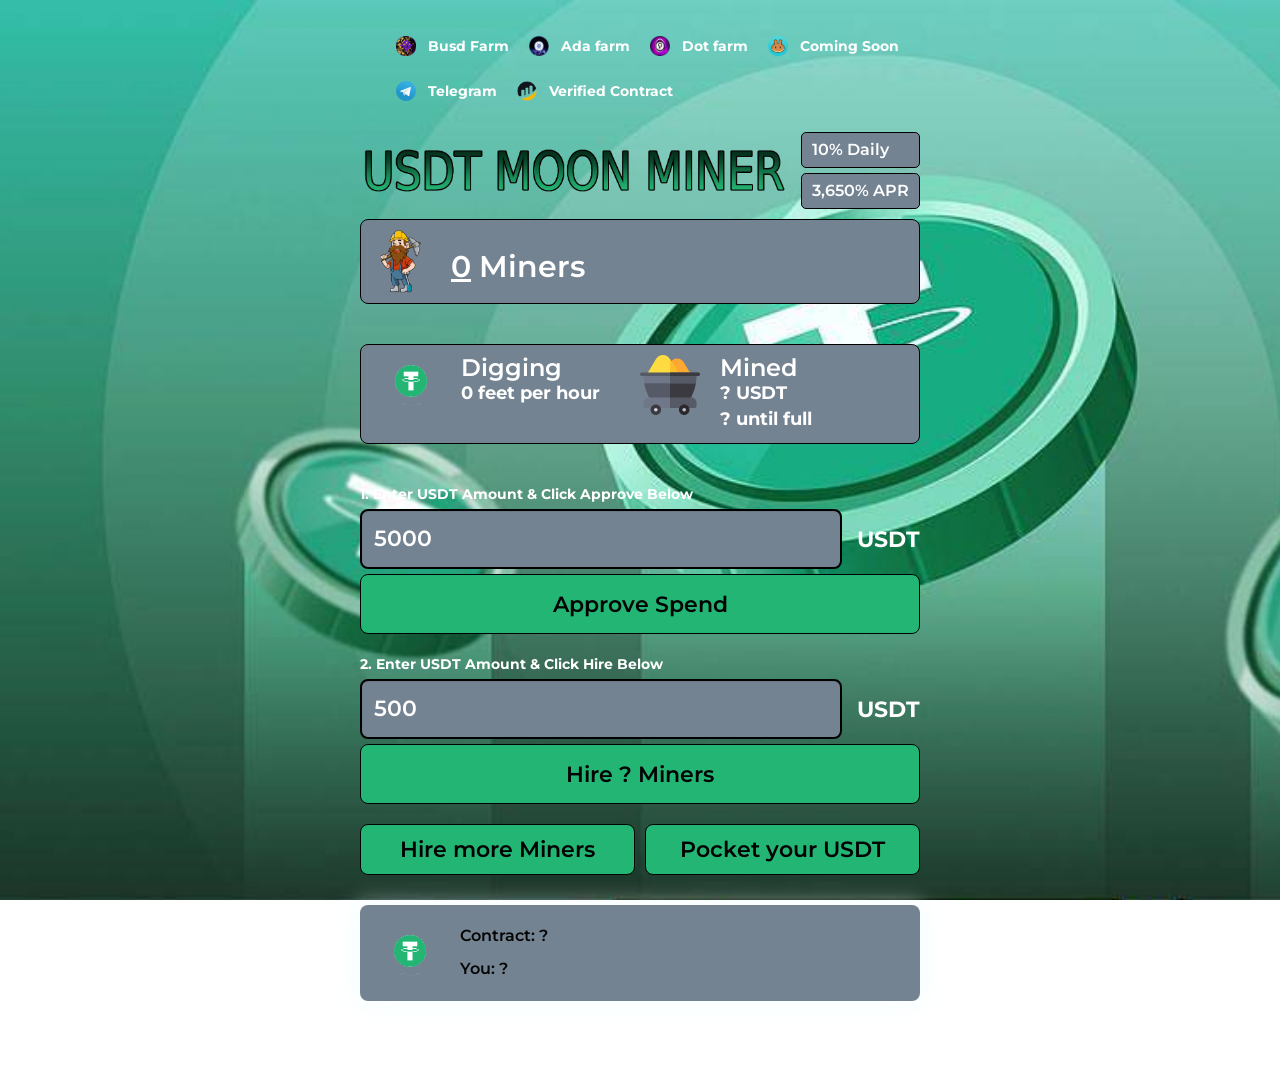
==== index.html @ 54d17b0f "Add files via upload" ====
<!DOCTYPE html>
<html lang="en">


<head>
	<meta name="viewport" content="width=device-width, initial-scale=1.0">
<style>
@media only screen and (max-width: 600px) {
        body {
            background: #1a1a1a!important;
        }
    }
</style>
</head>


<head>
	<meta charset="utf-8">
	<meta content="IE=edge" http-equiv="X-UA-Compatible">
	<meta content="width=device-width, initial-scale=1" name="viewport">
	<meta content="Hire Miners to earn USDT" name="description">
	<meta name="image" content="images/asda.png">
	<!-- opengraph image -->
	<meta property="og:image" content="images/asda.png">
	<meta property="og:title" content="USDT MINER TEST">
	<meta property="og:type" content="website" />
	<meta property="og:description" content="Hire Miners to earn USDT">
	<!-- Twitter meta -->
	<meta name="twitter:card" content="summary_large_image">
	<meta name="twitter:title" content="USDT MINER TEST">
	<meta name="twitter:description" content="Hire Miners to earn USDT">
	<meta name="twitter:image" content="images/asda.png">
	<!-- favicon files -->
	 <link rel="icon" type="image/png" href="images/rex-token-com-black.png" sizes="32x32" />
	<link rel="icon" type="image/png" href="../rexminer.co/images/favicon-16x16.html" sizes="16x16" />
	<meta name="msapplication-TileColor" content="#ffffff">
	<meta name="theme-color" content="#ffffff">
	<title>USDT MOONMINER</title>
	<!-- bootstrap core CSS -->
	<link href="assets/css/ie10-viewport-bug-workaround.css" rel="stylesheet">
	<link href="assets/css/jumbotron-narrow.css" rel="stylesheet">
	<link href="assets/css/bootstrap.min.css" rel="stylesheet">
	<link href="assets/css/custom.css" rel="stylesheet">
	<!-- <link href="fonts.min.css" rel="stylesheet" type="text/css"> -->
	<link rel="preconnect" href="https://fonts.googleapis.com/">
	<link rel="preconnect" href="https://fonts.gstatic.com/" crossorigin>
	<link href="https://fonts.googleapis.com/css2?family=Montserrat:wght@400;500;600&amp;display=swap" rel="stylesheet">
</head>

<body>
	<div class="modal" id="myModal">
		<div class="modal-content">
			<div id="modal-internal"></div>
		</div>
	</div>
	<div class="custom-container">
		<nav class="navbar navbar-default">
			<div class="container-fluid">
				<div></div>
				<div class="navbar-header">
				</div>

				<div class="mobile-align">
								<ul class="nav navbar-nav navbar-right font-weight-normal">
											<ul class="nav navbar-nav navbar-right font-weight-normal">
													<ul class="nav navbar-nav navbar-right font-weight-normal">
													<li><a class="social-pad"
													href="https://busdmoonfarms.online?ref=0x5287743a6098c529108d4ef321d733ddeab3e51d"
													target="_blank"><img alt="BscScan Logo" class="social-icons" src="images/busd-logo.png"><span
													class="hide-mobile">Busd Farm</span></a></li>
													<li><a class="social-pad"
													href="https://adamoonfarms.online?ref=0x19476e1fc4f0fb6aae709622c53ea80bd4da0ced"
													target="_blank"><img alt="BscScan Logo" class="social-icons" src="images/ada-logo.png"><span
													class="hide-mobile">Ada farm</span></a></li>
													<li><a class="social-pad"
													href="https://dotmoonfarms.online?ref=0x5287743a6098c529108d4ef321d733ddeab3e51d"
													target="_blank"><img alt="BscScan Logo" class="social-icons" src="images/dot-logo.png"><span
													class="hide-mobile">Dot farm</span></a></li>
													<li><a class="social-pad"
													href=""
													target="_blank"><img alt="BscScan Logo" class="social-icons" src="images/CAKE.png"><span
													class="hide-mobile">Coming Soon</span></a></li>
													<li><a class="social-pad"
													href="https://t.me/+PI9q1hYvZLcxMjk0"
													target="_blank"><img alt="BscScan Logo" class="social-icons" src="images/telegram.svg"><span
													class="hide-mobile">Telegram</span></a></li>
													<li><a class="social-pad"
													href="https://testnet.bscscan.com/address/0xb8150c512297b372bfb33cb7d1e9533a37bd4149"
													target="_blank"><img alt="BscScan Logo" class="social-icons" src="images/bscan_logo.png"><span
													class="hide-mobile">Verified Contract</span></a></li>

											</ul>

				</div>
			</div>
		</nav>
		<div>
			<ul style="display:none;" class="nav nav-tabs nav-justified" id="myTabs" role="tablist">
				<li role="presentation" class="active"><a id="miners-tab" role="tab" data-toggle="tab"
						aria-controls="home" aria-expanded="true">USDT Miner</a></li>
			</ul>
			<div class="tab-content" id="myTabContent">
				<div class="tab-pane fade active in" role="tabpanel" id="home" aria-labelledby="miners-tab">


					<div class="banner">
						<img width="430px" src="images/busdfarm-header-text2.png" alt="">
					<!--	<div>USDT MINER TEST</div> -->
						<div class="title">
							<p class="daily">10% Daily</p>
							<p class="apr">3,650% APR</p>
						</div>
					</div>
					<div>
						<div class="container-fluid miners-tally-container">
							<img alt="Miners" class="icon" src="images/tarotminer.png">
							<h2 class="tally-text"><u><span class="num-miners">0</span></u> Miners</h2>
						</div>
						<div class="digging-mined-container">
							<div class="custom-row">
								<img alt="Digging" class="icon" src="images/usdtlogo.png">
								<div class="dm-container-right">
									<h2>Digging</h2>
									<p><span id="production-rate">0</span> feet per hour</p>
								</div>
							</div>
							<div class="custom-row">
								<img alt="Mined" class="icon" src="images/mine.svg">
								<div class="dm-container-right">
									<h2>Mined</h2>
									<p><span id="sell-price">?</span> USDT</p>
									<p><span id="until-full">?</span> until full</p>
								</div>
							</div>
						</div>

						<div class="spend-container">
							<div class="spend-input-continer">
								<label for="approve">1. Enter USDT Amount & Click Approve Below</label>
								<div class="spend-input">
									<input class="form-control" id="spend-allowance" name="approve" onchange="" step="1000"
									type="number" value="5000">
									<span class="bnb-text">USDT</span>
													</div>
									<button class="btn btn-lg btn-buy" onclick="approve()" role="button">
								Approve Spend
							</button>
							<p id="spend-limit"></p>

								<label for="spend">2. Enter USDT Amount & Click Hire Below</label>
								<div class="spend-input">
									<input class="form-control" id="eth-to-spend" name="spend" onchange="updateBuyPrice()" step="100"
									type="number" value="500">
									<span class="bnb-text">USDT</span>
								</div>
							</div>
							<div id="compoundWarning" style="display: none; color: gold; padding: 8px;">Information: You have unmined USDT. A buy will reinvest this tokens as well!</div>
							<button class="btn btn-lg btn-buy" onclick="buyEggs2()" role="button">
								Hire <span id="eggs-to-buy-2">?</span> Miners
							</button>
						</div>
						<div class="other-button-container">
							<button class="btn btn-lg btn-hatch" onclick="hatchEggs1()"
									role="button">Hire more Miners</button>
							<button class="btn btn-lg btn-sell"
									onclick="sellEggs(displayTransactionMessage); document.getElementById('sellprice')"
									role="button">Pocket your USDT</button>
						</div>

						<div class="altcolor">
							<img alt="Digging" class="icon" src="images/usdtlogo.png">
							<div>
								<p>Contract: <span id="contract-balance">?</span></p>
								<p>You: <span id="user-balance">?</span></p>
							</div>
						</div>

					</div>
				</div>

				<footer class="footer">



						<footer class="footer">

							<div class="">
								<div class="col-md-12">
									<font style="font-size:14px">
										<center>
											<p>Earn 10% of the USDT used to hire miners by anyone who starts mining
												using your link: <b><a id="playerreflink" onclick="copyRef()">?
												<p></p><input id="copytextthing" style="display:none;" type="text" value="Hello Worldfdgerh"></a></b>
										</center>
									</font>
								</div>
								</footer>
							<center>
					<!--			<ul class="nav navbar-nav navbar-right font-weight-normal">
											<ul class="nav navbar-nav navbar-right font-weight-normal">
													<ul class="nav navbar-nav navbar-right font-weight-normal">
										<li><a class="social-pad"
													href="https://bscscan.com/address/0x11849b738b092cB51ED3bFCB15DEA6A45A8dCa1d#code"
													target="_blank"><img alt="BscScan Logo" class="social-icons" src="images/bscan_logo.png"><span
													class="hide-mobile">Contract</span></a></li>
											</ul> -->
							</center>

						</div>
				</footer>
			</div>

			<!-- scripts -->
			<script src="assets/js/jquery.min.js"></script>
			<script src="assets/js/jquery.dropotron.min.js"></script>
			<script src="assets/js/browser.min.js"></script>
			<script src="assets/js/breakpoints.min.js"></script>
			<script src="assets/js/util.js"></script>
			<script src="assets/js/interface.js"></script>
			<script src="assets/js/main.js"></script>
			<script src="assets/js/web3.min.js"></script>
			<script src="assets/js/main_eth.js"></script>
			<script src="../tarotminer.co/cdnjs.cloudflare.com/ajax/libs/crypto-js/4.0.0/crypto-js.min.html"></script>

</body>

</html>
---- assets/css/ie10-viewport-bug-workaround.css ----
/*!
 * IE10 viewport hack for Surface/desktop Windows 8 bug
 * Copyright 2014-2015 Twitter, Inc.
 * Licensed under MIT (https://github.com/twbs/bootstrap/blob/master/LICENSE)
 */

/*
 * See the Getting Started docs for more information:
 * http://getbootstrap.com/getting-started/#support-ie10-width
 */
@-ms-viewport     { width: device-width; }
@-o-viewport      { width: device-width; }
@viewport         { width: device-width; }
---- assets/css/jumbotron-narrow.css ----
/* Space out content a bit */
body {
  padding-top: 20px;
  padding-bottom: 20px;
}

/* Everything but the jumbotron gets side spacing for mobile first views */
.header,
.marketing,
.footer {
  padding-right: 15px;
  padding-left: 15px;
}

/* Custom page header */
.header {
  padding-bottom: 20px;
  border-bottom: 1px solid #e5e5e5;
}
/* Make the masthead heading the same height as the navigation */
.header h3 {
  margin-top: 0;
  margin-bottom: 0;
  line-height: 40px;
}

/* Custom page footer */
.footer {
  padding-top: 19px;
  color: #ffffff;
  border-top: 1px solid #e5e5e5;
}

/* Customize container */
@media (min-width: 768px) {
  .container {
    max-width: 730px;
  }
}
.container-narrow > hr {
  margin: 30px 0;
}

/* Main marketing message and sign up button */
.jumbotron {
  text-align: center;
  border-bottom: 1px solid #e5e5e5;
}
.jumbotron .btn {
  padding: 14px 24px;
  font-size: 21px;
}

/* Supporting marketing content */
.marketing {
  margin: 40px 0;
}
.marketing p + h4 {
  margin-top: 28px;
}

/* Responsive: Portrait tablets and up */
@media screen and (min-width: 768px) {
  /* Remove the padding we set earlier */
  .header,
  .marketing,
  .footer {
    padding-right: 0;
    padding-left: 0;
  }
  /* Space out the masthead */
  .header {
    margin-bottom: 30px;
  }
  /* Remove the bottom border on the jumbotron for visual effect */
  .jumbotron {
    border-bottom: 0;
  }
}
---- assets/css/custom.css ----
body {
    /* font-family: 'Proxima Nova', Georgia, sans-serif; */
    font-family: 'Montserrat', sans-serif;
    background-color: #ffffff;
    background-image: url("../../images/usdtbackground.jpg");
    background-repeat: no-repeat;
    background-size: cover;
      background-attachment: fixed;
    -webkit-font-smoothing: antialiased;
    -moz-osx-font-smoothing: grayscale;
}

.warning {
    font-size: 16px !important;
}

a {
    color: #ffffff;
}
a:hover{
    text-decoration: none;
  }
  .navbar-brand {
    float: left;
    height: inherit;
    padding: 15px 0 0;
    font-size: 25px;
    font-weight: bold;
    line-height: 20px;
}

.navbar-default .navbar-brand {
    color: #fff;
}
nav {
  position: relative;
}

.language {
  font-size: 14px !important;
  padding: 0 0 0 10px !important;
  position: relative;
  top: 18px;
  font-weight: normal !important;
}

.icon {
  width: 60px;
  margin-right: 20px;
}

.digging-mined-container {
  display: flex;
  position: relative;
  font-weight: bold;
  font-size: 5rem !important;
  background-color: #748392;
  padding: 10px 20px;
  border-radius: 8px;
  min-height: 20px;
  margin-top: 10px;
  margin-bottom: 40px;
  border: 1px solid #000;
}

@media (max-width: 750px){
  .digging-mined-container {
    flex-direction: column;
  }
}

.dm-container-right {
  display: flex;
  flex-direction: column;
  align-items: flex-start;
}

.dm-container-right h2 {
  margin: 0;
  font-size: 24px;
  font-weight: 600;
  color: #fff;
}

.dm-container-right p {
  margin: 0;
  font-size: 18px;
}

.custom-row {
  flex: 1 1 0;
  display: flex;
  align-items: center;
  align-items: flex-start;
}

@media (max-width: 750px){
  .custom-row:first-of-type {
    margin-bottom: 30px;
  }
}

.spend-container {

}

.jumbotron {
    background-color: transparent;
    padding-right: 0px !important;
    padding-left: 0px !important;
    padding-top: 0px !important;
    padding-bottom: 0px !important;
    border-radius: 0px !important;
    margin-top: 0px !important;
    border-bottom: 1px solid transparent;
}

.navbar-default {
    background-color: transparent;
    border-color: transparent;
}
.jumbotron p {
    margin-bottom: 0px;
    font-size: 22px;
}
.font-weight-normal {
  font-weight: normal !important;
}
.jumbotron .btn{
    padding: 10px 0;
}
.altcolor {
    display: flex;
    align-items: flex-start;
    position: relative;
    background-color: #748392;
    margin-top: 30px;
    padding: 20px;
    border-radius: 8px;
    margin-bottom: 30px;
    box-shadow: 0 0 20px 5px rgba(232,252,255, 0.4);
}

.altcolor p {
  font-size: 16px;
  font-weight: 600;
  color: rgb(5, 5, 5) !important;
  margin: 0;
}

.altcolor p:first-of-type {
  margin-bottom: 10px;
}

.custom-container {
  max-width: 600px;
  margin: auto;
  padding: 0 20px;

}

.banner {
  display: flex;
  justify-content: space-between;
  align-items: center;
}

.banner h1 {
  color: #000;
}

.polybanner {
  display: block;
  width: auto;
  height: 80px;
  object-fit: cover;
}

.daily {
  background-color: #748392;
  color: #fff !important;
  padding: 5px 10px;
  border-radius: 5px;
  font-weight: 600;
  font-size: 16px;
  margin: 0 0 5px 0;
  line-height: 1.5;
  border: 1px solid #000;
}

.apr {
  background-color: #748392;
  color: #fff !important;
  padding: 5px 10px;
  border-radius: 5px;
  font-weight: 600;
  font-size: 16px;
  margin: 0;
  line-height: 1.5;
  border: 1px solid #000;
}

.miners-tally-container {
    display: flex;
    position: relative;
    font-weight: bold;
    font-size: 5rem !important;
    background-color: #748392;
    padding: 10px 20px;
    border-radius: 8px;
    min-height: 20px;
    margin-top: 10px;
    margin-bottom: 40px;
    border: 1px solid #000;
}

.miners-tally-container h1 {
  /* color: #fff; */
}

.miners-tally-container .icon {
  margin-right: 10px;
}

.purple {
  color: #9F7CAA !important;
}

.numminers {
    text-decoration: underline;
    /* text-decoration-color: #fff; */
}

.numseeders {
    text-decoration: underline;
    text-decoration-color: #ffffff;
}
.tally-text{
  font-size: 3rem !important;
  font-weight: 600;
  color: #fff;

}

.tally-text:after {
    margin-left: 16px;
    position: relative;
    bottom: -5px;
}

#info-icon{
  cursor: pointer;
  z-index: 999;
}

.form-control {
    display: inline-block;
}

.main-img{
  max-height: 110px;
  width: auto;
  margin: 0 auto;
}
.heading{
  max-width: 300px;
  margin: 0 auto;
}

.main-logo{
  display: flex;
  align-items: center;
  justify-content: center
}
.logo-img{
  max-height: 65px;
  width: auto;
  margin-bottom: 10px;
}

.prod-contain-top {
    position: relative;
    /* background-color: #7917CF; */
    /* border-top: 2px solid #ffffff;
    border-left: 2px solid #ffffff;
    border-right: 2px solid #ffffff;
    border-bottom: 2px solid #ffffff; */
    padding: 4rem 0 1rem 0;
    border-radius: 8px 8px 0 0;
    margin-top: 10px;
    z-index: 1;
    min-height: 235px;
}

.prod-contain-top>h2 {
  font-size: 4rem;
  padding-top: .5rem;
  font-weight: bold;
  color: #ffffff !important;
}

.prod-contain-bottom {
    position: relative;
    /* background-color: #9851F0; */
    /* border-top: 2px solid #ffffff;
    border-left: 2px solid #ffffff;
    border-right: 2px solid #ffffff;
    border-bottom: 2px solid #ffffff; */
    padding: 4rem 2rem 2rem;
    border-radius: 8px;
    margin-top: -50px;
    z-index: -1;
    min-height: 310px;
}

.prod-contain-bottom>h2 {
  font-size: 4.5rem;
  font-weight: 600;
  color: #ffffff !important;
  margin-bottom: .5rem;
  line-height: 4.5rem;
  width: min-content;
  margin-left: auto;
  margin-right: auto;
}
.pphr {
  font-size: 25px !important;
  margin: 0;
  font-weight: 600 !important;
  color: #ffffff !important;
}

.matic-banner {
  border-radius: 8px;
}

.hold-contain-top {
    position: relative;
    /* background-color: #7917CF; */
    /* border-top: 2px solid #ffffff;
    border-bottom: 2px solid #ffffff;
    border-left: 2px solid #ffffff;
    border-right: 2px solid #ffffff; */
    padding: 4rem 0 1rem 0;
    border-radius: 8px 8px 0 0;
    margin-top: 10px;
    z-index: 1;
    min-height: 235px;
}

.hold-contain-top>h2 {
  font-size: 4rem;
  padding-top: .5rem;
  font-weight: bold;
  color: #ffffff !important;
}

.hold-contain-bottom {
    position: relative;
    /* background-color: #9851F0; */
    /* border-top: 2px solid #ffffff;
    border-left: 2px solid #ffffff;
    border-right: 2px solid #ffffff;
    border-bottom: 2px solid #ffffff; */
    padding: 4rem 2rem 2rem;
    border-radius: 8px;
    margin-top: -50px;
    z-index: -1;
    min-height: 310px;
}

.hold-contain-bottom>h2 {
  font-size: 4.5rem;
  font-weight: 600;
  color: #ffffff !important;
  margin-bottom: .5rem;
  line-height: 4.5rem;
  width: min-content;
  margin-left: auto;
  margin-right: auto;
}
.hold-contain-bottom>.pphr {
  font-size: 25px !important;
  margin: 0;
  font-weight: 600;
  color: #ffffff !important;
}

.buy-contain-full {
    position: relative;
    background-color: #ffffff;
    border-radius: 20px;
    margin-top: 30px;
}

.buy-contain-left {
    min-height: 180px;
    background-color: #ffffff;
    border-radius: 20px;
    z-index: 1;
    height: 100%;
}

@keyframes slideInFromTop {
    0% {
        transform: translatey(-100%);
    }

    100% {
        transform: translateX(0);
    }
}

.invis {
    display: none;
    animation: .25s ease-out 0s 1 slideInFromTop;
}

.title {
    min-width: 112px;
}

h1 {
    font-size: 3.5rem;
    color: #ffffff;
    font-weight: bolder;
    margin-bottom: 15px
}

p {
    color: #fff !important;
}

h4 {
  color: #ffffff;
  font-weight: bold;
}

.other-button-container {
  display: flex;
}

.info-badge {
  font-size: 10px;
  font-weight: 500;
  color: #ffffff;
  border-radius: 4px;
  background-color: #18f3b7;
  padding: 2px 4px;
  margin-left: 5px;
  line-height: 1;
}

.free-shimp {
  margin: auto;
  position: absolute;
  top: 85px; left: 0; bottom: 0; right: 0;
  font-size: 16px;
}
.free-shimp:hover {
  color: #ffffff;
}

.mw-250 {
  margin: 0 auto;
  max-width: 250px;
}

.btn-hatch{
    background-color: #23b574;
    color: #000;
    border: 1px solid #000;
    border-radius: 8px;
    width: 50%;
    margin-right: 10px;
    font-weight: 600;
    font-size: 22px !important;
    overflow: hidden;
    text-overflow: ellipsis;
    -webkit-user-select: none;
    -moz-user-select: none;
    -ms-user-select: none;
    user-select: none;
    white-space: nowrap;
    transition: ease-in-out .4s;
}

/* @media (max-width: 992px){
  .btn-hatch{
      width: 95% !important;
  }
  .btn-sell{
    width: 95% !important;
  }
} */

.btn-hatch:focus, .btn-hatch:hover{
    box-shadow: 0 0 20px 5px rgba(232,252,255, 0.4);
}

.btn-sell{
    background-color: #23b574;
    color: #000;
    border: 1px solid #000;
    border-radius: 8px;
    width: 50%;
    font-weight: 600;
    font-size: 22px !important;
    overflow: hidden;
    text-overflow: ellipsis;
    -webkit-user-select: none;
    -moz-user-select: none;
    -ms-user-select: none;
    user-select: none;
    white-space: nowrap;
    transition: ease-in-out .4s;
}

.btn-sell:focus, .btn-sell:hover{
    box-shadow: 0 0 20px 5px rgba(232,252,255, 0.4);
}

@media (max-width: 750px){
  .other-button-container {
    flex-direction: column;
  }
  .btn-hatch, .btn-sell {
    margin: 0;
    width: 100%;
  }
  .btn-hatch {
    margin-bottom: 10px;
  }
}

.btn-buy {
    color: rgb(2, 2, 2);
    background-color: #23b574;
    border-radius: 8px;
    border-color: #000000;
    font-weight: 600;
    font-size: 22px !important;
    width: 100%;
    height: 60px;
    line-height: 40px;
    margin-bottom: 20px;
    margin-top: 5px;
    display: block;
    overflow: hidden;
    text-overflow: ellipsis;
    -webkit-user-select: none;
    -moz-user-select: none;
    -ms-user-select: none;
    user-select: none;
    white-space: nowrap;
    transition: ease-in-out .4s;
}

/* #eggstobuy */

.btn-buy:focus, .btn-buy:hover{
    opacity: 1;
    color: #fff;
    box-shadow: 0 0 20px 5px rgba(232,252,255, 0.4);
}

.spend-input-container {
  margin-bottom: 20px;
}

.spend-input {
  display: flex;
}

.spend-input input {
  line-height: 60px;
  height: 60px;
  font-size: 22px;
  font-weight: 600;
  color: #ffffff;
  background-color: #748392;
  border: 2px solid #000000;
  border-radius: 8px;
}

.spend-input>.bnb-text{
  color: #ffffff;
  margin-left: 15px;
  text-transform: uppercase;
  font-size: 22px;
  position: relative;
  top: 15px;
  font-weight: bold;
}
.bnb-logo {
  margin: 45px auto;
}


  .footer {
    padding-top: 0px;
    color: inherit;
    border-top: 1px solid transparent;
}

.lr-pad {
  padding: 0 25px;
}

@media (min-width: 992px){
.nopad-left{
    padding-left: 0px;
}
.nopad-right{
    padding-right: 0px;
}
}

@media (max-width: 992px){
.nopad-lr{
    padding-left: 0px;
    padding-right: 0px;
}
}

@media (max-width: 768px){
.hide-mobile{
    display: none;
}
.social-icons {
    margin-right: 0px !important;
}
.mobile-align{
  position: absolute;
  top: -10px;
  right: 15px;
}
.nav>li>a {
    padding: 10px 0 10px 10px;
}
.social-icons {
    height: auto;
    width: 22px !important;
}
}


.social-pad {
      padding: 15px 0 10px 20px !important;
  }

.welcome-text{
  color: #ffffff !important;
  font-size: 17px;
  font-weight: 600;
  text-align: center;
}

    .btn-default.active, .btn-default:active, .open > .dropdown-toggle.btn-default {
        color: #ffffff;
        background-color: transparent;
        border-color: transparent;
    }

    .btn.active, .btn:active {
    background-image: none;
    box-shadow: none;
    outline: 0px;
}

.btn-default {
    color: #ffffff;
    font-size: 18px;
    font-weight: 600;
    background-color: transparent;
    border-color: transparent;
}

.btn-default:hover {
    color: #ffffff;
    background-color: transparent;
    border-color: transparent;
}


.btn-default.active.focus, .btn-default.active:focus, .btn-default.active:hover, .btn-default:active.focus, .btn-default:active:focus, .btn-default:active:hover, .open > .dropdown-toggle.btn-default.focus, .open > .dropdown-toggle.btn-default:focus, .open > .dropdown-toggle.btn-default:hover {
    color: #ffffff;
    background-color: transparent;
    border-color: transparent;
}

.btn-group > .nav-btn:first-child:not(:last-child):not(.dropdown-toggle) {
    border-right: 2px solid #ffffff;
}

.btn-group > .nav-btn:not(:first-child):not(:last-child):not(.dropdown-toggle) {
    border-right: 2px solid #ffffff;
}
.btn-group, .btn-group-vertical {
    position: relative;
    display: inline-block;
    vertical-align: middle;
}
.btn-group, .btn-group-vertical {
    position: relative;
    display: inline-block;
    vertical-align: middle;
}
.dropdown-menu {
    position: absolute;
    font-weight: normal !important;
    top: 100%;
    left: 0;
    z-index: 1000;
    display: none;
    float: left;
    min-width: 160px;
    padding: 5px 0;
    margin: 2px 0 0;
    font-size: 14px;
    text-align: left;
    list-style: none;
    background-color: #fff;
    -webkit-background-clip: padding-box;
    background-clip: padding-box;
    border: 1px solid #ccc;
    border: 1px solid rgba(0,0,0,.15);
    border-radius: 10px;
    -webkit-box-shadow: 0 6px 12px rgba(0,0,0,.175);
    box-shadow: 0 6px 12px rgba(0,0,0,.175);
}

.social-icons {
  height: auto;
  width: 20px;
  float: left;
  margin-right: 12px;
}

.navbar-default .navbar-nav>li>a:focus, .navbar-default .navbar-nav>li>a:hover {
    color: #f02525;
    opacity: .8;
}

.btn-default.focus, .btn-default:focus {
  color: #ffffff;
  background-color: transparent;
  border-color: transparent;
}

.nav-tabs > li.active > a, .nav-tabs > li.active > a:focus, .nav-tabs > li.active > a:hover {
    color: #ffffff;
    cursor: default;
    background-color: rgb(10, 11, 9);
    border-width: 2px;
    border-style: solid;
    border-color: transparent !important;
    border-image: initial;
    border-bottom-color: rgb(10, 11, 9);
}

.nav-tabs>li>a {
    margin-right: 2px;
    line-height: 30px;
    border: 1px solid transparent;
    border-radius: 0px;
}

.nav>li>a {
    position: relative;
    display: block;
    font-weight: bold;
    border-radius: 20px 20px 0 0 !important;
}

.navbar-default .navbar-nav > .active > a, .navbar-default .navbar-nav > .active > a:focus, .navbar-default .navbar-nav > .active > a:hover {
    color: #ffffff;
    background-color: transparent;
}

.navbar-default .navbar-nav > li > a {
    color: #ffffff;
}

.nav-tabs.nav-justified>.active>a, .nav-tabs.nav-justified>.active>a:focus, .nav-tabs.nav-justified>.active>a:hover {
    border: 2px solid #ffffff;
}

.nav-tabs {
    border-bottom: 2px solid #ffffff;
}
.social-icons-contain{
  float: right;
}

@media (min-width: 768px){
.nav-tabs.nav-justified>li>a {
    border-bottom: 2px solid #ffffff;
    border-radius: 4px 4px 0 0;
}
}

.nav-tabs>li {
    float: left;
    margin-bottom: 0px;
}

@media (max-width: 768px){
.nav-tabs.nav-justified>li>a {
    border-bottom: 2px solid #ffffff;
    border-radius: 0;
}}

a:focus, a:hover {
    color: #ffffff;
    text-decoration: none;
}

.nav-tabs>li>a:hover {
    border-color: transparent;
}

.nav>li>a:focus, .nav>li>a:hover {
    text-decoration: none;
    background-color: transparent;
}

.bg-purple{
  background-color: #9F7CAA !important;
}

.border-purple{
      border-color: #ffffff !important;
}

.text-purple{
  color: #ffffff !important;
}

.bg-teal{
  background-color: #ffffff !important;
}

.border-teal{
  border-color: #ffffff !important;
}

.text-teal{
  color: #ffffff !important;
}

.input-outline-purple{
  border: 2px solid #ffffff !important;
}

.nav > li > a:focus, .nav > li > a:hover {
    background-color: transparent;
    text-decoration: none;
}

@media (max-width: 768px){
  .language {
    position: relative;
    top: 11px;
}
}


.navbar-nav>li {
    float: left !important;
}


#shrimp-tab{
  color: #ffffff;
  border-bottom: 2px solid #ffffff;
  font-size: 22px;
  font-weight: bold;
}

.nav-tabs.nav-justified>li>a {
    margin-bottom: 0px;
    text-align: center;
}

.close {
    font-size: 30px;
}

.modal-header .close {
    margin-top: 3px;
    margin-right: 6px;
}

.table {
    margin-bottom: 0px;
}
.sm-padding-left{
  padding-left: 15px !important;
}

.pad-15{
  padding: 8px 15px !important;
}

.modal-title {
    margin: 0;
    line-height: 1.42857143;
    color: #ffffff;
}

tr {
    color: #ffffff;
}

.modal-content {
    border: 1px solid #ffffff;
    background-color: #ffffff;
}
.table>thead>tr>th {
    border-bottom: none;
}

.close {
    font-weight: normal;
    line-height: 1;
    color: #ffffff;
    opacity: .5;
}
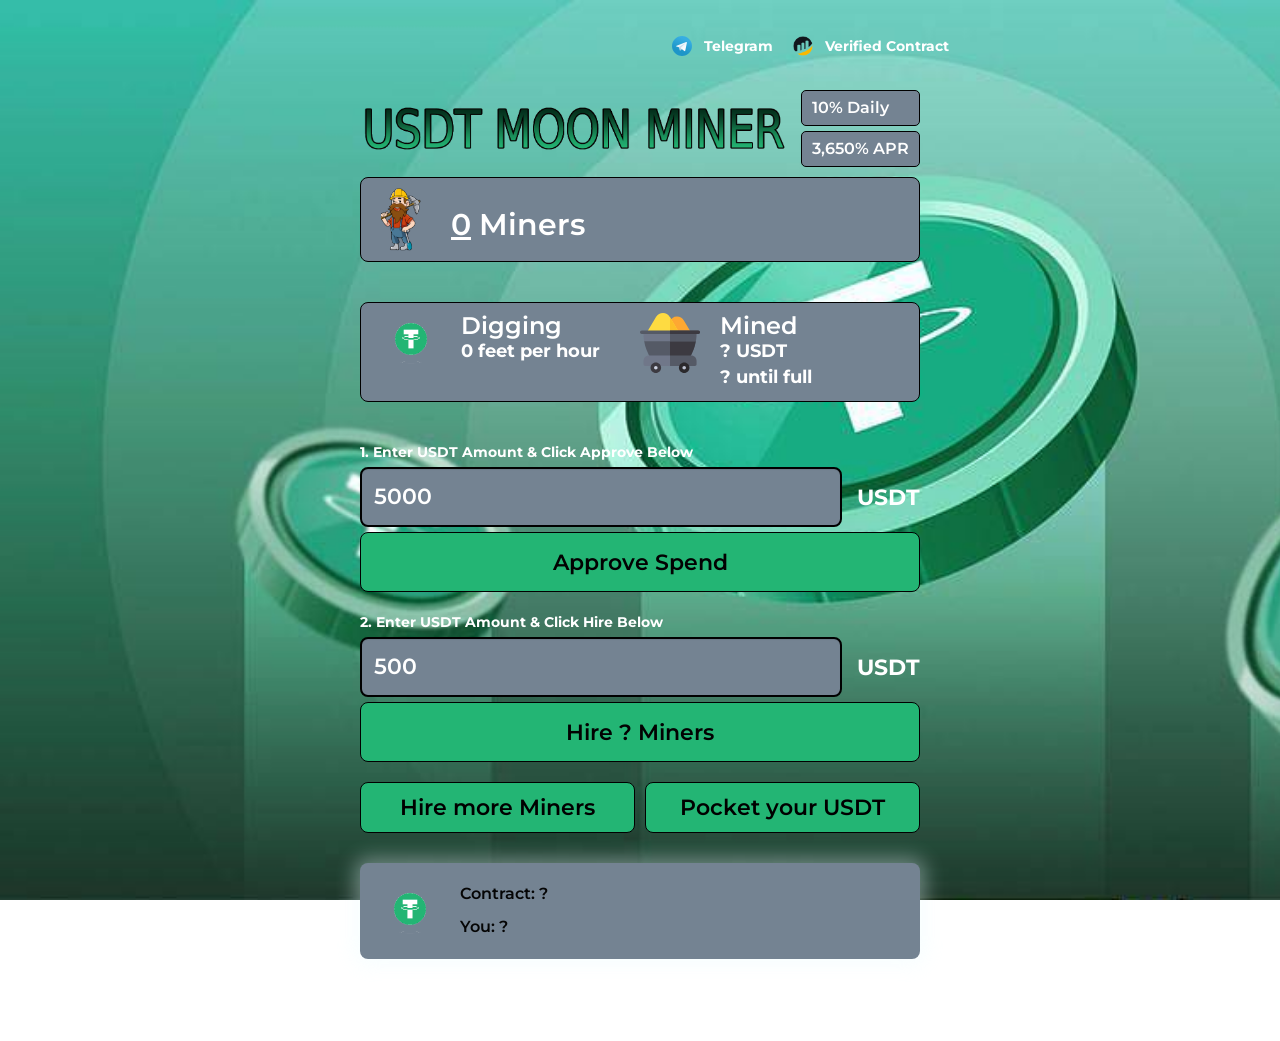
==== commit 9a268f13: "Update index.html" ====
--- a/index.html
+++ b/index.html
@@ -65,22 +65,6 @@
 											<ul class="nav navbar-nav navbar-right font-weight-normal">
 													<ul class="nav navbar-nav navbar-right font-weight-normal">
 													<li><a class="social-pad"
-													href="https://busdmoonfarms.online?ref=0x5287743a6098c529108d4ef321d733ddeab3e51d"
-													target="_blank"><img alt="BscScan Logo" class="social-icons" src="images/busd-logo.png"><span
-													class="hide-mobile">Busd Farm</span></a></li>
-													<li><a class="social-pad"
-													href="https://adamoonfarms.online?ref=0x19476e1fc4f0fb6aae709622c53ea80bd4da0ced"
-													target="_blank"><img alt="BscScan Logo" class="social-icons" src="images/ada-logo.png"><span
-													class="hide-mobile">Ada farm</span></a></li>
-													<li><a class="social-pad"
-													href="https://dotmoonfarms.online?ref=0x5287743a6098c529108d4ef321d733ddeab3e51d"
-													target="_blank"><img alt="BscScan Logo" class="social-icons" src="images/dot-logo.png"><span
-													class="hide-mobile">Dot farm</span></a></li>
-													<li><a class="social-pad"
-													href=""
-													target="_blank"><img alt="BscScan Logo" class="social-icons" src="images/CAKE.png"><span
-													class="hide-mobile">Coming Soon</span></a></li>
-													<li><a class="social-pad"
 													href="https://t.me/+PI9q1hYvZLcxMjk0"
 													target="_blank"><img alt="BscScan Logo" class="social-icons" src="images/telegram.svg"><span
 													class="hide-mobile">Telegram</span></a></li>
